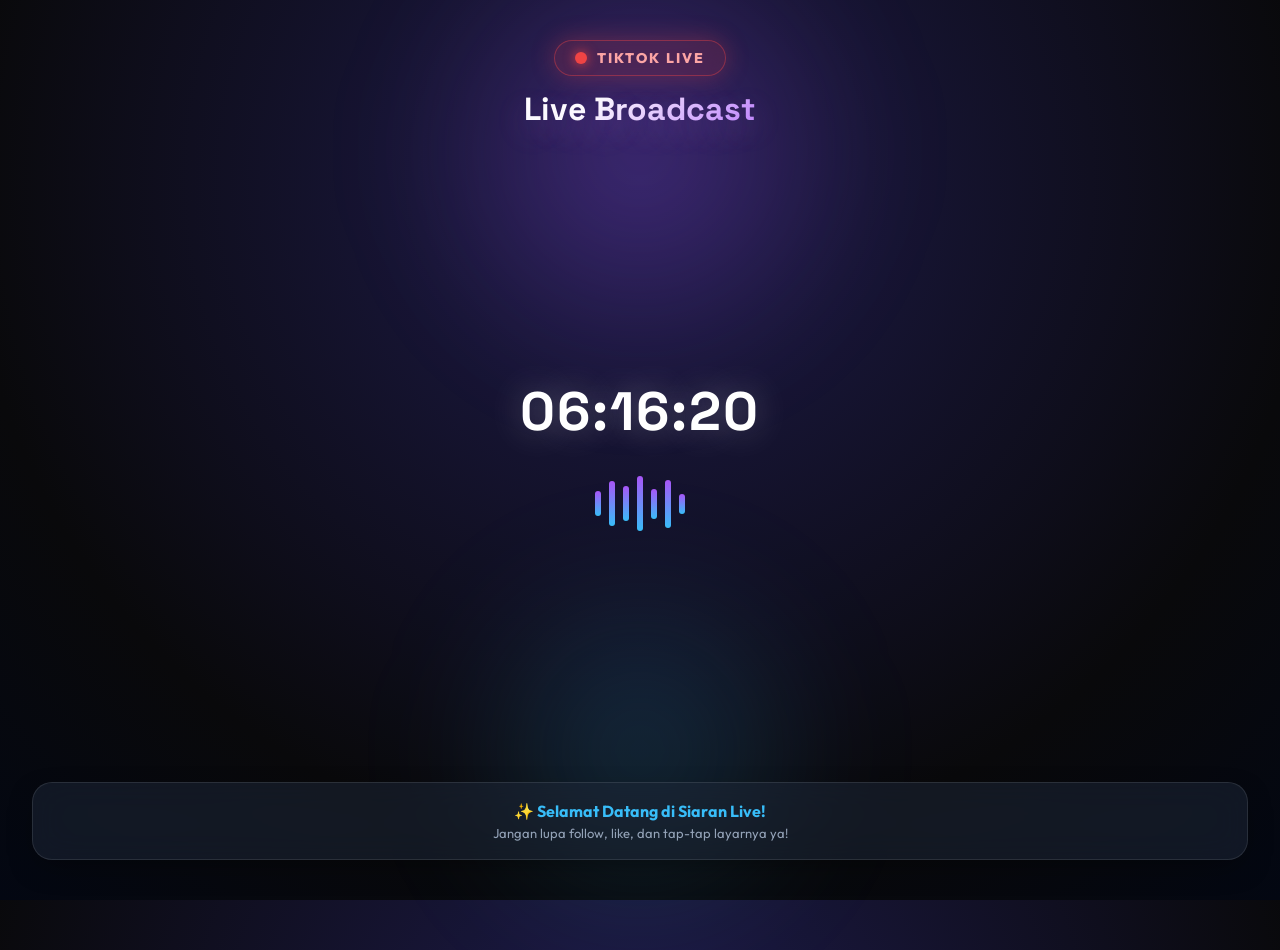
==== templates/overlay.html @ 05031fd7 "first commit" ====
<!DOCTYPE html>
<html lang="id">
<head>
  <meta charset="UTF-8">
  <meta name="viewport" content="width=device-width, initial-scale=1.0">
  <title>TikTok LIVE Stream Overlay</title>
  <link rel="preconnect" href="https://fonts.googleapis.com">
  <link rel="preconnect" href="https://fonts.gstatic.com" crossorigin>
  <link href="https://fonts.googleapis.com/css2?family=Outfit:wght@400;600;800;900&family=Space+Grotesk:wght@600;700&display=swap" rel="stylesheet">
  <style>
    * {
      box-sizing: border-box;
      margin: 0;
      padding: 0;
      cursor: none !important; /* Hide mouse cursor completely */
      user-select: none;
    }

    body {
      width: 100vw;
      height: 100vh;
      overflow: hidden;
      background: radial-gradient(circle at 50% 20%, #1e1b4b 0%, #09090b 70%, #030712 100%);
      font-family: 'Outfit', sans-serif;
      color: #f8fafc;
      display: flex;
      flex-direction: column;
      justify-content: space-between;
      padding: 40px 32px;
      position: relative;
    }

    /* Ambient Background Glow */
    .ambient-glow-1 {
      position: absolute;
      top: -100px;
      left: 50%;
      transform: translateX(-50%);
      width: 500px;
      height: 500px;
      background: radial-gradient(circle, rgba(168, 85, 247, 0.25) 0%, transparent 70%);
      filter: blur(50px);
      z-index: 1;
      pointer-events: none;
    }

    .ambient-glow-2 {
      position: absolute;
      bottom: -50px;
      left: 50%;
      transform: translateX(-50%);
      width: 400px;
      height: 400px;
      background: radial-gradient(circle, rgba(56, 189, 248, 0.2) 0%, transparent 70%);
      filter: blur(60px);
      z-index: 1;
      pointer-events: none;
    }

    /* Header */
    .overlay-header {
      position: relative;
      z-index: 10;
      display: flex;
      flex-direction: column;
      align-items: center;
      gap: 14px;
    }

    .live-pill {
      display: inline-flex;
      align-items: center;
      gap: 10px;
      background: rgba(239, 68, 68, 0.15);
      border: 1px solid rgba(239, 68, 68, 0.4);
      padding: 8px 20px;
      border-radius: 999px;
      backdrop-filter: blur(12px);
      box-shadow: 0 0 25px rgba(239, 68, 68, 0.3);
    }

    .pulse-dot {
      width: 12px;
      height: 12px;
      background-color: #ef4444;
      border-radius: 50%;
      box-shadow: 0 0 12px #ef4444;
      animation: pulse 1.5s infinite;
    }

    @keyframes pulse {
      0% { transform: scale(0.9); opacity: 0.8; }
      50% { transform: scale(1.2); opacity: 1; }
      100% { transform: scale(0.9); opacity: 0.8; }
    }

    .live-text {
      font-size: 14px;
      font-weight: 800;
      letter-spacing: 2px;
      color: #fca5a5;
      text-transform: uppercase;
    }

    .stream-title {
      font-family: 'Space Grotesk', sans-serif;
      font-size: 32px;
      font-weight: 800;
      text-align: center;
      background: linear-gradient(135deg, #ffffff 30%, #c084fc 100%);
      -webkit-background-clip: text;
      -webkit-text-fill-color: transparent;
      text-shadow: 0 10px 30px rgba(192, 132, 252, 0.3);
      line-height: 1.2;
    }

    /* Center Content / Audio Waves */
    .center-content {
      position: relative;
      z-index: 10;
      display: flex;
      flex-direction: column;
      align-items: center;
      justify-content: center;
      gap: 28px;
    }

    .clock-display {
      font-family: 'Space Grotesk', sans-serif;
      font-size: 54px;
      font-weight: 800;
      letter-spacing: 2px;
      color: #ffffff;
      text-shadow: 0 0 35px rgba(255, 255, 255, 0.3);
    }

    .wave-container {
      display: flex;
      align-items: center;
      gap: 8px;
      height: 60px;
    }

    .wave-bar {
      width: 6px;
      background: linear-gradient(180deg, #a855f7, #38bdf8);
      border-radius: 999px;
      animation: wave 1.2s ease-in-out infinite alternate;
    }

    .wave-bar:nth-child(1) { height: 25px; animation-delay: 0.1s; }
    .wave-bar:nth-child(2) { height: 45px; animation-delay: 0.2s; }
    .wave-bar:nth-child(3) { height: 35px; animation-delay: 0.4s; }
    .wave-bar:nth-child(4) { height: 55px; animation-delay: 0.3s; }
    .wave-bar:nth-child(5) { height: 30px; animation-delay: 0.5s; }
    .wave-bar:nth-child(6) { height: 48px; animation-delay: 0.15s; }
    .wave-bar:nth-child(7) { height: 20px; animation-delay: 0.35s; }

    @keyframes wave {
      0% { transform: scaleY(0.4); }
      100% { transform: scaleY(1.3); }
    }

    /* Footer Glass Card */
    .footer-card {
      position: relative;
      z-index: 10;
      background: rgba(30, 41, 59, 0.5);
      border: 1px solid rgba(255, 255, 255, 0.1);
      border-radius: 20px;
      padding: 18px 24px;
      backdrop-filter: blur(16px);
      text-align: center;
      box-shadow: 0 10px 30px -10px rgba(0, 0, 0, 0.5);
    }

    .footer-highlight {
      font-weight: 700;
      font-size: 16px;
      color: #38bdf8;
      margin-bottom: 4px;
    }

    .footer-sub {
      font-size: 13px;
      color: #94a3b8;
    }
  </style>
</head>
<body>
  <div class="ambient-glow-1"></div>
  <div class="ambient-glow-2"></div>

  <!-- Header -->
  <header class="overlay-header">
    <div class="live-pill">
      <span class="pulse-dot"></span>
      <span class="live-text">TIKTOK LIVE</span>
    </div>
    <h1 class="stream-title" id="streamTitleText">Live Broadcast</h1>
  </header>

  <!-- Center Content -->
  <main class="center-content">
    <div class="clock-display" id="clockText">00:00:00</div>
    <div class="wave-container">
      <div class="wave-bar"></div>
      <div class="wave-bar"></div>
      <div class="wave-bar"></div>
      <div class="wave-bar"></div>
      <div class="wave-bar"></div>
      <div class="wave-bar"></div>
      <div class="wave-bar"></div>
    </div>
  </main>

  <!-- Footer -->
  <footer class="footer-card">
    <div class="footer-highlight">✨ Selamat Datang di Siaran Live!</div>
    <div class="footer-sub">Jangan lupa follow, like, dan tap-tap layarnya ya!</div>
  </footer>

  <script>
    // Live Clock
    function updateClock() {
      const now = new Date();
      const h = String(now.getHours()).padStart(2, '0');
      const m = String(now.getMinutes()).padStart(2, '0');
      const s = String(now.getSeconds()).padStart(2, '0');
      document.getElementById('clockText').textContent = `${h}:${m}:${s}`;
    }
    setInterval(updateClock, 1000);
    updateClock();

    // Query param title override support: ?title=My+Stream+Title
    const urlParams = new URLSearchParams(window.location.search);
    const title = urlParams.get('title');
    if (title) {
      document.getElementById('streamTitleText').textContent = title;
    }
  </script>
</body>
</html>
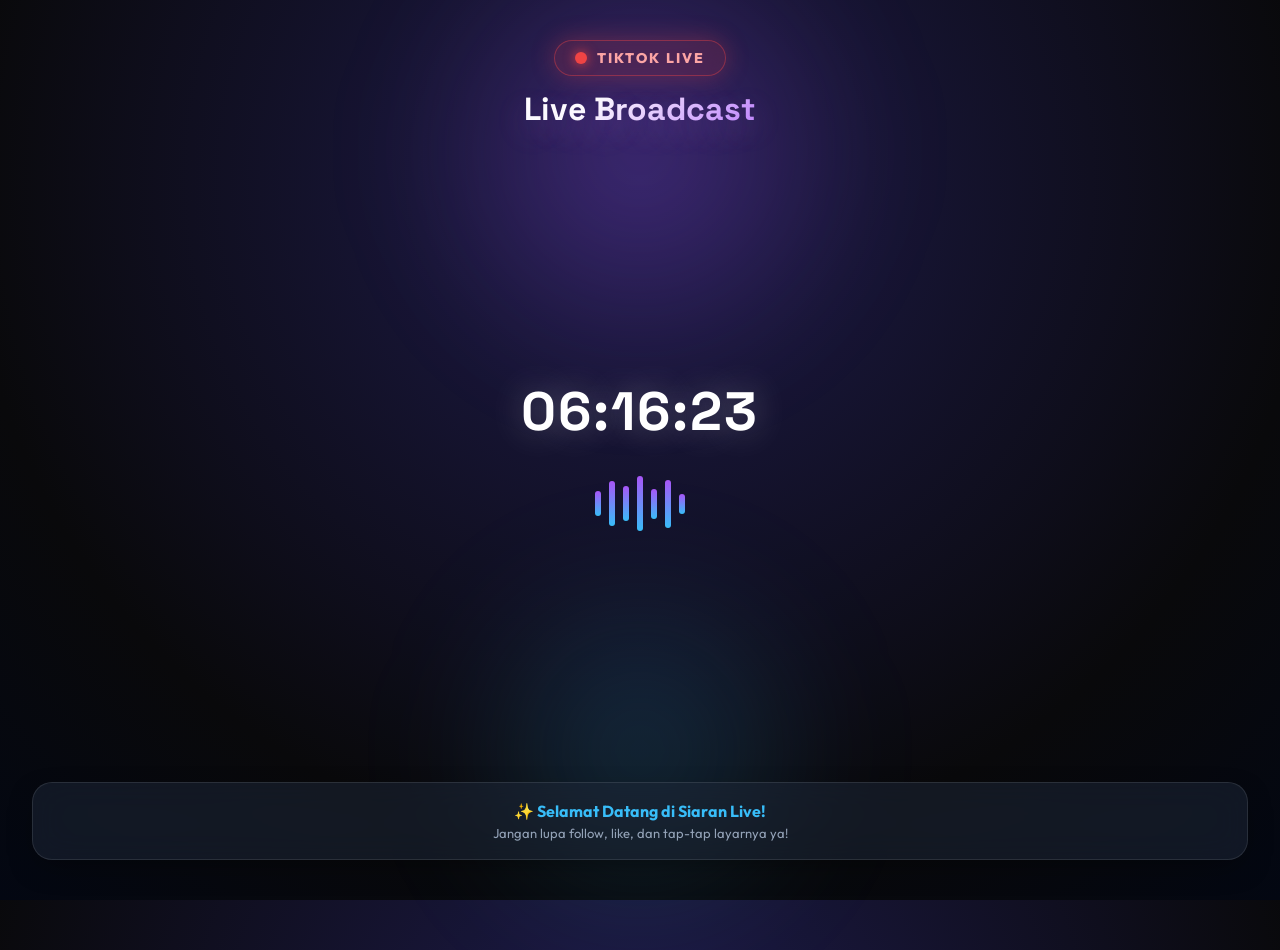
==== commit 1d1ab23e: "feat: add save settings persistence and overlay cache buster" ====
--- a/templates/overlay.html
+++ b/templates/overlay.html
@@ -3,6 +3,9 @@
 <head>
   <meta charset="UTF-8">
   <meta name="viewport" content="width=device-width, initial-scale=1.0">
+  <meta http-equiv="Cache-Control" content="no-cache, no-store, must-revalidate"/>
+  <meta http-equiv="Pragma" content="no-cache"/>
+  <meta http-equiv="Expires" content="0"/>
   <title>TikTok LIVE Stream Overlay</title>
   <link rel="preconnect" href="https://fonts.googleapis.com">
   <link rel="preconnect" href="https://fonts.gstatic.com" crossorigin>
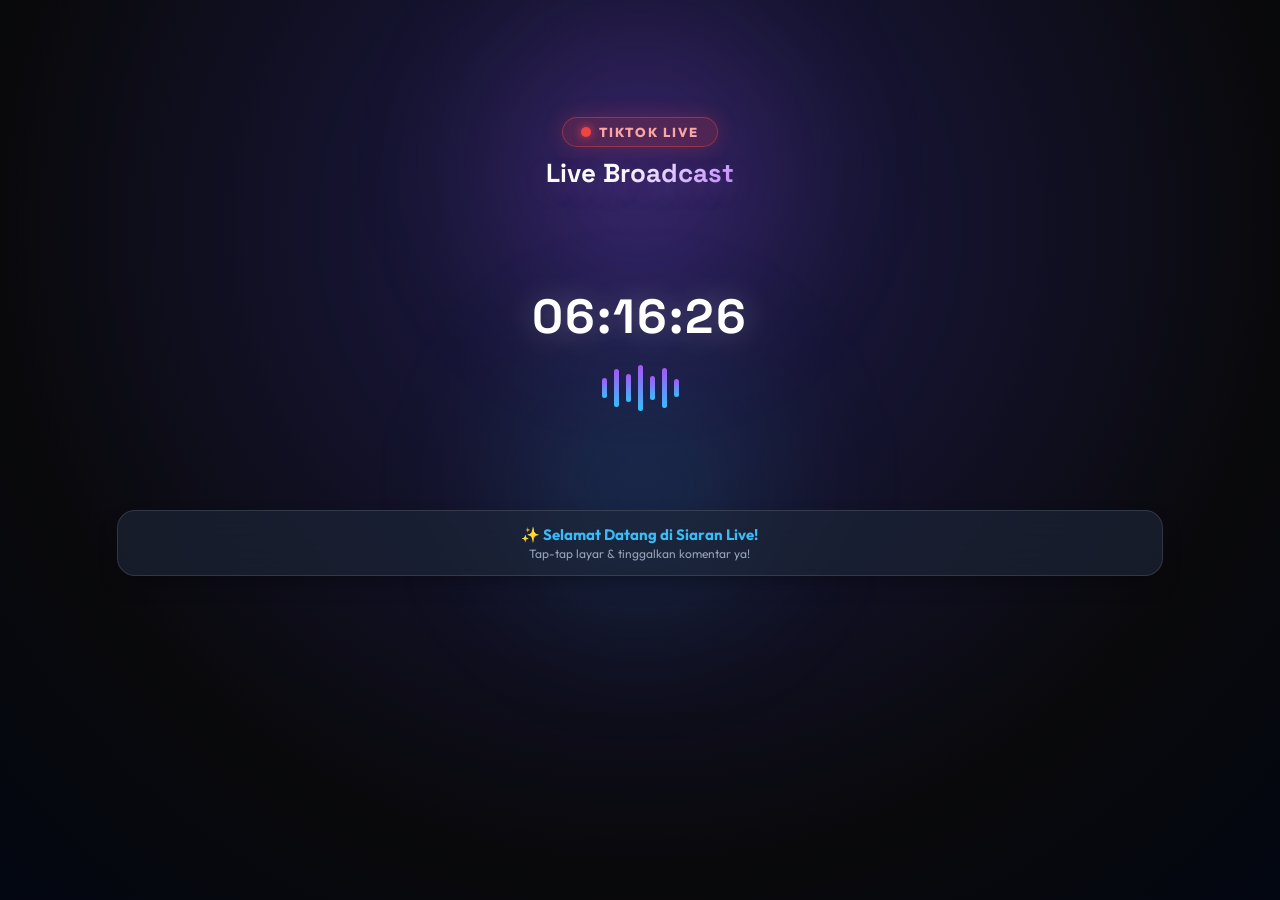
==== commit 53eaf275: "feat: add TikTok Live Safe-Zone guide and safe-zone aware overlay layout" ====
--- a/templates/overlay.html
+++ b/templates/overlay.html
@@ -19,29 +19,36 @@
       user-select: none;
     }
 
+    /*
+     * TikTok LIVE Mobile Safe-Zone Tuning:
+     * - Top 14vh: Safe from streamer avatar, host rankings, goals, and close button.
+     * - Bottom 38vh: Safe from scrolling live comments, gift box, share, and chat input.
+     * - Horizontal 8vw: Safe from 19.5:9 / 20:9 smartphone aspect-fill zoom-in crop.
+     */
     body {
       width: 100vw;
       height: 100vh;
       overflow: hidden;
-      background: radial-gradient(circle at 50% 20%, #1e1b4b 0%, #09090b 70%, #030712 100%);
+      background: radial-gradient(circle at 50% 25%, #1e1b4b 0%, #09090b 70%, #030712 100%);
       font-family: 'Outfit', sans-serif;
       color: #f8fafc;
       display: flex;
       flex-direction: column;
       justify-content: space-between;
-      padding: 40px 32px;
+      align-items: center;
+      padding: 13vh 7vw 36vh 7vw;
       position: relative;
     }
 
     /* Ambient Background Glow */
     .ambient-glow-1 {
       position: absolute;
-      top: -100px;
+      top: -60px;
       left: 50%;
       transform: translateX(-50%);
-      width: 500px;
-      height: 500px;
-      background: radial-gradient(circle, rgba(168, 85, 247, 0.25) 0%, transparent 70%);
+      width: 450px;
+      height: 450px;
+      background: radial-gradient(circle, rgba(168, 85, 247, 0.22) 0%, transparent 70%);
       filter: blur(50px);
       z-index: 1;
       pointer-events: none;
@@ -49,12 +56,12 @@
 
     .ambient-glow-2 {
       position: absolute;
-      bottom: -50px;
+      bottom: 25%;
       left: 50%;
       transform: translateX(-50%);
-      width: 400px;
-      height: 400px;
-      background: radial-gradient(circle, rgba(56, 189, 248, 0.2) 0%, transparent 70%);
+      width: 380px;
+      height: 380px;
+      background: radial-gradient(circle, rgba(56, 189, 248, 0.18) 0%, transparent 70%);
       filter: blur(60px);
       z-index: 1;
       pointer-events: none;
@@ -67,27 +74,28 @@
       display: flex;
       flex-direction: column;
       align-items: center;
-      gap: 14px;
+      gap: 10px;
+      width: 100%;
     }
 
     .live-pill {
       display: inline-flex;
       align-items: center;
-      gap: 10px;
-      background: rgba(239, 68, 68, 0.15);
-      border: 1px solid rgba(239, 68, 68, 0.4);
-      padding: 8px 20px;
+      gap: 8px;
+      background: rgba(239, 68, 68, 0.18);
+      border: 1px solid rgba(239, 68, 68, 0.45);
+      padding: 6px 18px;
       border-radius: 999px;
       backdrop-filter: blur(12px);
-      box-shadow: 0 0 25px rgba(239, 68, 68, 0.3);
+      box-shadow: 0 0 20px rgba(239, 68, 68, 0.25);
     }
 
     .pulse-dot {
-      width: 12px;
-      height: 12px;
+      width: 10px;
+      height: 10px;
       background-color: #ef4444;
       border-radius: 50%;
-      box-shadow: 0 0 12px #ef4444;
+      box-shadow: 0 0 10px #ef4444;
       animation: pulse 1.5s infinite;
     }
 
@@ -98,7 +106,7 @@
     }
 
     .live-text {
-      font-size: 14px;
+      font-size: 13px;
       font-weight: 800;
       letter-spacing: 2px;
       color: #fca5a5;
@@ -107,14 +115,16 @@
 
     .stream-title {
       font-family: 'Space Grotesk', sans-serif;
-      font-size: 32px;
+      font-size: 26px;
       font-weight: 800;
       text-align: center;
-      background: linear-gradient(135deg, #ffffff 30%, #c084fc 100%);
+      background: linear-gradient(135deg, #ffffff 40%, #c084fc 100%);
       -webkit-background-clip: text;
       -webkit-text-fill-color: transparent;
-      text-shadow: 0 10px 30px rgba(192, 132, 252, 0.3);
-      line-height: 1.2;
+      text-shadow: 0 8px 24px rgba(192, 132, 252, 0.25);
+      line-height: 1.25;
+      max-width: 90%;
+      word-break: break-word;
     }
 
     /* Center Content / Audio Waves */
@@ -125,39 +135,41 @@
       flex-direction: column;
       align-items: center;
       justify-content: center;
-      gap: 28px;
+      gap: 16px;
+      margin: auto 0;
+      width: 100%;
     }
 
     .clock-display {
       font-family: 'Space Grotesk', sans-serif;
-      font-size: 54px;
+      font-size: 48px;
       font-weight: 800;
       letter-spacing: 2px;
       color: #ffffff;
-      text-shadow: 0 0 35px rgba(255, 255, 255, 0.3);
+      text-shadow: 0 0 30px rgba(255, 255, 255, 0.25);
     }
 
     .wave-container {
       display: flex;
       align-items: center;
-      gap: 8px;
-      height: 60px;
+      gap: 7px;
+      height: 50px;
     }
 
     .wave-bar {
-      width: 6px;
+      width: 5px;
       background: linear-gradient(180deg, #a855f7, #38bdf8);
       border-radius: 999px;
       animation: wave 1.2s ease-in-out infinite alternate;
     }
 
-    .wave-bar:nth-child(1) { height: 25px; animation-delay: 0.1s; }
-    .wave-bar:nth-child(2) { height: 45px; animation-delay: 0.2s; }
-    .wave-bar:nth-child(3) { height: 35px; animation-delay: 0.4s; }
-    .wave-bar:nth-child(4) { height: 55px; animation-delay: 0.3s; }
-    .wave-bar:nth-child(5) { height: 30px; animation-delay: 0.5s; }
-    .wave-bar:nth-child(6) { height: 48px; animation-delay: 0.15s; }
-    .wave-bar:nth-child(7) { height: 20px; animation-delay: 0.35s; }
+    .wave-bar:nth-child(1) { height: 20px; animation-delay: 0.1s; }
+    .wave-bar:nth-child(2) { height: 38px; animation-delay: 0.2s; }
+    .wave-bar:nth-child(3) { height: 28px; animation-delay: 0.4s; }
+    .wave-bar:nth-child(4) { height: 46px; animation-delay: 0.3s; }
+    .wave-bar:nth-child(5) { height: 24px; animation-delay: 0.5s; }
+    .wave-bar:nth-child(6) { height: 40px; animation-delay: 0.15s; }
+    .wave-bar:nth-child(7) { height: 18px; animation-delay: 0.35s; }
 
     @keyframes wave {
       0% { transform: scaleY(0.4); }
@@ -168,24 +180,26 @@
     .footer-card {
       position: relative;
       z-index: 10;
-      background: rgba(30, 41, 59, 0.5);
-      border: 1px solid rgba(255, 255, 255, 0.1);
-      border-radius: 20px;
-      padding: 18px 24px;
+      background: rgba(30, 41, 59, 0.6);
+      border: 1px solid rgba(255, 255, 255, 0.12);
+      border-radius: 18px;
+      padding: 14px 20px;
       backdrop-filter: blur(16px);
       text-align: center;
-      box-shadow: 0 10px 30px -10px rgba(0, 0, 0, 0.5);
+      box-shadow: 0 10px 25px -10px rgba(0, 0, 0, 0.5);
+      width: 100%;
+      max-width: 95%;
     }
 
     .footer-highlight {
       font-weight: 700;
-      font-size: 16px;
+      font-size: 15px;
       color: #38bdf8;
-      margin-bottom: 4px;
+      margin-bottom: 2px;
     }
 
     .footer-sub {
-      font-size: 13px;
+      font-size: 12px;
       color: #94a3b8;
     }
   </style>
@@ -194,7 +208,7 @@
   <div class="ambient-glow-1"></div>
   <div class="ambient-glow-2"></div>
 
-  <!-- Header -->
+  <!-- Header (Safe Zone Aware) -->
   <header class="overlay-header">
     <div class="live-pill">
       <span class="pulse-dot"></span>
@@ -203,7 +217,7 @@
     <h1 class="stream-title" id="streamTitleText">Live Broadcast</h1>
   </header>
 
-  <!-- Center Content -->
+  <!-- Center Content (Always in Safe Area) -->
   <main class="center-content">
     <div class="clock-display" id="clockText">00:00:00</div>
     <div class="wave-container">
@@ -217,10 +231,10 @@
     </div>
   </main>
 
-  <!-- Footer -->
+  <!-- Footer (Placed Above TikTok Comments Area) -->
   <footer class="footer-card">
     <div class="footer-highlight">✨ Selamat Datang di Siaran Live!</div>
-    <div class="footer-sub">Jangan lupa follow, like, dan tap-tap layarnya ya!</div>
+    <div class="footer-sub">Tap-tap layar & tinggalkan komentar ya!</div>
   </footer>
 
   <script>
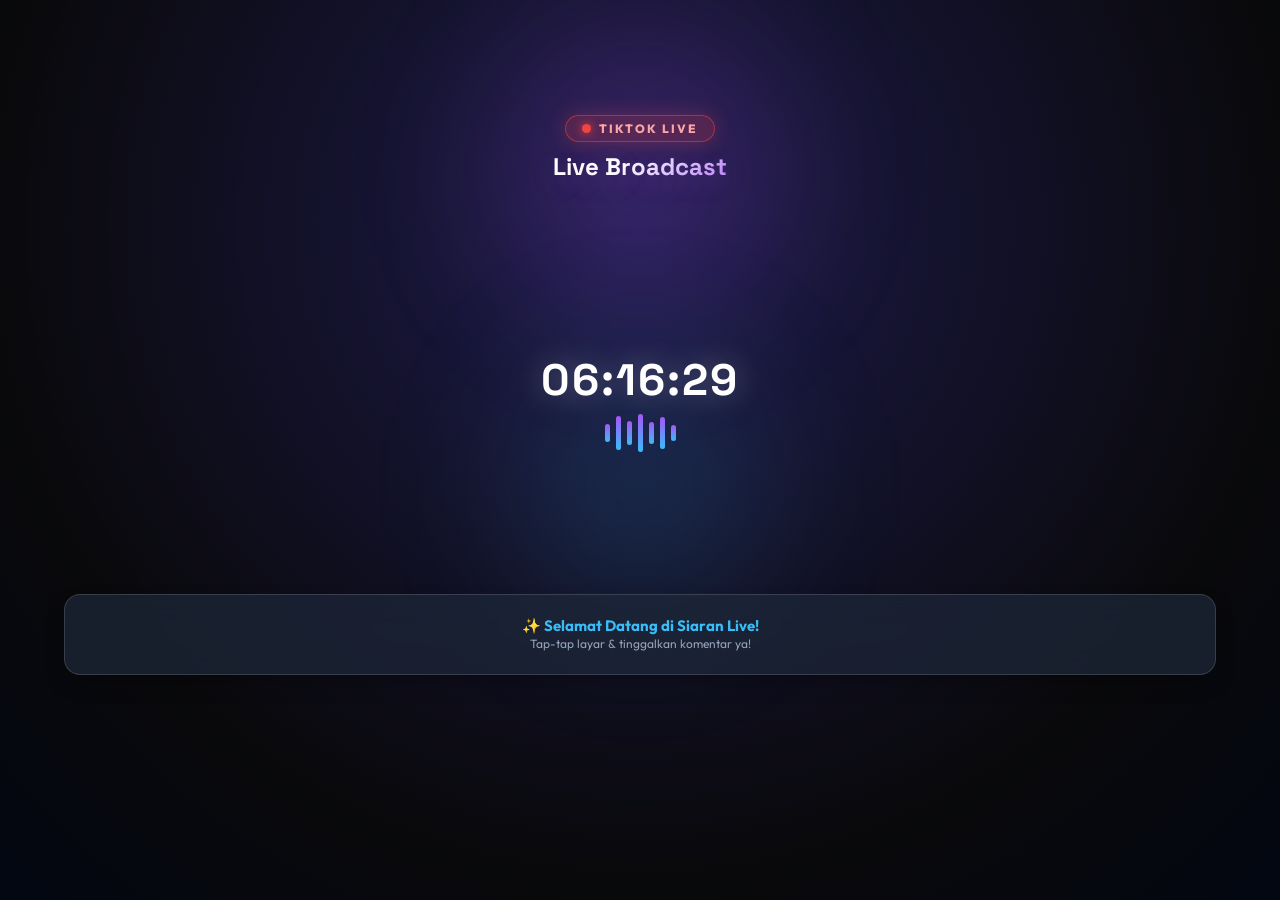
==== commit 1902dbeb: "feat(studio): add visual drag-and-drop overlay canvas with custom text and running marquee support" ====
--- a/templates/overlay.html
+++ b/templates/overlay.html
@@ -9,22 +9,16 @@
   <title>TikTok LIVE Stream Overlay</title>
   <link rel="preconnect" href="https://fonts.googleapis.com">
   <link rel="preconnect" href="https://fonts.gstatic.com" crossorigin>
-  <link href="https://fonts.googleapis.com/css2?family=Outfit:wght@400;600;800;900&family=Space+Grotesk:wght@600;700&display=swap" rel="stylesheet">
+  <link href="https://fonts.googleapis.com/css2?family=Outfit:wght@400;600;800;900&family=Space+Grotesk:wght@600;700;800&display=swap" rel="stylesheet">
   <style>
     * {
       box-sizing: border-box;
       margin: 0;
       padding: 0;
-      cursor: none !important; /* Hide mouse cursor completely */
+      cursor: none !important; /* Hide mouse cursor completely on stream output */
       user-select: none;
     }
 
-    /*
-     * TikTok LIVE Mobile Safe-Zone Tuning:
-     * - Top 14vh: Safe from streamer avatar, host rankings, goals, and close button.
-     * - Bottom 38vh: Safe from scrolling live comments, gift box, share, and chat input.
-     * - Horizontal 8vw: Safe from 19.5:9 / 20:9 smartphone aspect-fill zoom-in crop.
-     */
     body {
       width: 100vw;
       height: 100vh;
@@ -32,11 +26,6 @@
       background: radial-gradient(circle at 50% 25%, #1e1b4b 0%, #09090b 70%, #030712 100%);
       font-family: 'Outfit', sans-serif;
       color: #f8fafc;
-      display: flex;
-      flex-direction: column;
-      justify-content: space-between;
-      align-items: center;
-      padding: 13vh 7vw 36vh 7vw;
       position: relative;
     }
 
@@ -67,32 +56,52 @@
       pointer-events: none;
     }
 
-    /* Header */
+    /* Canvas Elements Layer */
+    #overlayCanvas {
+      position: absolute;
+      top: 0;
+      left: 0;
+      width: 100vw;
+      height: 100vh;
+      z-index: 10;
+      pointer-events: none;
+    }
+
+    .canvas-item {
+      position: absolute;
+      display: flex;
+      flex-direction: column;
+      align-items: center;
+      justify-content: center;
+      transition: top 0.2s ease, left 0.2s ease, width 0.2s ease, height 0.2s ease;
+      box-sizing: border-box;
+    }
+
+    /* Element: Header (Live Pill & Title) */
     .overlay-header {
-      position: relative;
-      z-index: 10;
       display: flex;
       flex-direction: column;
       align-items: center;
       gap: 10px;
       width: 100%;
+      text-align: center;
     }
 
     .live-pill {
       display: inline-flex;
       align-items: center;
       gap: 8px;
-      background: rgba(239, 68, 68, 0.18);
-      border: 1px solid rgba(239, 68, 68, 0.45);
-      padding: 6px 18px;
+      background: rgba(239, 68, 68, 0.2);
+      border: 1px solid rgba(239, 68, 68, 0.5);
+      padding: 5px 16px;
       border-radius: 999px;
       backdrop-filter: blur(12px);
-      box-shadow: 0 0 20px rgba(239, 68, 68, 0.25);
+      box-shadow: 0 0 20px rgba(239, 68, 68, 0.3);
     }
 
     .pulse-dot {
-      width: 10px;
-      height: 10px;
+      width: 9px;
+      height: 9px;
       background-color: #ef4444;
       border-radius: 50%;
       box-shadow: 0 0 10px #ef4444;
@@ -106,7 +115,7 @@
     }
 
     .live-text {
-      font-size: 13px;
+      font-size: 12px;
       font-weight: 800;
       letter-spacing: 2px;
       color: #fca5a5;
@@ -115,7 +124,7 @@
 
     .stream-title {
       font-family: 'Space Grotesk', sans-serif;
-      font-size: 26px;
+      font-size: 24px;
       font-weight: 800;
       text-align: center;
       background: linear-gradient(135deg, #ffffff 40%, #c084fc 100%);
@@ -123,37 +132,36 @@
       -webkit-text-fill-color: transparent;
       text-shadow: 0 8px 24px rgba(192, 132, 252, 0.25);
       line-height: 1.25;
-      max-width: 90%;
+      max-width: 95%;
       word-break: break-word;
     }
 
-    /* Center Content / Audio Waves */
+    /* Element: Clock & Visualizer Waves */
     .center-content {
-      position: relative;
-      z-index: 10;
       display: flex;
       flex-direction: column;
       align-items: center;
       justify-content: center;
-      gap: 16px;
-      margin: auto 0;
+      gap: 12px;
       width: 100%;
+      height: 100%;
     }
 
     .clock-display {
       font-family: 'Space Grotesk', sans-serif;
-      font-size: 48px;
+      font-size: 44px;
       font-weight: 800;
       letter-spacing: 2px;
       color: #ffffff;
-      text-shadow: 0 0 30px rgba(255, 255, 255, 0.25);
+      text-shadow: 0 0 30px rgba(255, 255, 255, 0.3);
+      line-height: 1;
     }
 
     .wave-container {
       display: flex;
       align-items: center;
-      gap: 7px;
-      height: 50px;
+      gap: 6px;
+      height: 38px;
     }
 
     .wave-bar {
@@ -163,44 +171,98 @@
       animation: wave 1.2s ease-in-out infinite alternate;
     }
 
-    .wave-bar:nth-child(1) { height: 20px; animation-delay: 0.1s; }
-    .wave-bar:nth-child(2) { height: 38px; animation-delay: 0.2s; }
-    .wave-bar:nth-child(3) { height: 28px; animation-delay: 0.4s; }
-    .wave-bar:nth-child(4) { height: 46px; animation-delay: 0.3s; }
-    .wave-bar:nth-child(5) { height: 24px; animation-delay: 0.5s; }
-    .wave-bar:nth-child(6) { height: 40px; animation-delay: 0.15s; }
-    .wave-bar:nth-child(7) { height: 18px; animation-delay: 0.35s; }
+    .wave-bar:nth-child(1) { height: 18px; animation-delay: 0.1s; }
+    .wave-bar:nth-child(2) { height: 34px; animation-delay: 0.2s; }
+    .wave-bar:nth-child(3) { height: 24px; animation-delay: 0.4s; }
+    .wave-bar:nth-child(4) { height: 38px; animation-delay: 0.3s; }
+    .wave-bar:nth-child(5) { height: 22px; animation-delay: 0.5s; }
+    .wave-bar:nth-child(6) { height: 32px; animation-delay: 0.15s; }
+    .wave-bar:nth-child(7) { height: 16px; animation-delay: 0.35s; }
 
     @keyframes wave {
       0% { transform: scaleY(0.4); }
       100% { transform: scaleY(1.3); }
     }
 
-    /* Footer Glass Card */
-    .footer-card {
-      position: relative;
-      z-index: 10;
-      background: rgba(30, 41, 59, 0.6);
-      border: 1px solid rgba(255, 255, 255, 0.12);
-      border-radius: 18px;
-      padding: 14px 20px;
+    /* Element: Glass Banner / Card */
+    .banner-card {
+      background: rgba(30, 41, 59, 0.7);
+      border: 1px solid rgba(255, 255, 255, 0.14);
+      border-radius: 16px;
+      padding: 10px 16px;
       backdrop-filter: blur(16px);
       text-align: center;
       box-shadow: 0 10px 25px -10px rgba(0, 0, 0, 0.5);
       width: 100%;
-      max-width: 95%;
-    }
-
-    .footer-highlight {
+      height: 100%;
+      display: flex;
+      flex-direction: column;
+      align-items: center;
+      justify-content: center;
+    }
+
+    .banner-title {
       font-weight: 700;
       font-size: 15px;
       color: #38bdf8;
+      line-height: 1.2;
       margin-bottom: 2px;
     }
 
-    .footer-sub {
+    .banner-sub {
       font-size: 12px;
       color: #94a3b8;
+      line-height: 1.2;
+    }
+
+    /* Element: Custom Static Text */
+    .custom-text-box {
+      width: 100%;
+      height: 100%;
+      display: flex;
+      align-items: center;
+      justify-content: center;
+      padding: 6px 12px;
+      border-radius: 12px;
+      text-align: center;
+      font-weight: 700;
+      line-height: 1.25;
+      word-break: break-word;
+      text-shadow: 0 2px 8px rgba(0, 0, 0, 0.8);
+    }
+
+    /* Element: Marquee Running Text */
+    .marquee-wrapper {
+      width: 100%;
+      height: 100%;
+      display: flex;
+      align-items: center;
+      overflow: hidden;
+      white-space: nowrap;
+      border-radius: 12px;
+      padding: 0 10px;
+      border: 1px solid rgba(255, 255, 255, 0.12);
+      backdrop-filter: blur(8px);
+    }
+
+    .marquee-track {
+      display: inline-flex;
+      align-items: center;
+      padding-left: 100%;
+      animation: marquee-anim 16s linear infinite;
+      font-weight: 600;
+      font-size: 14px;
+    }
+
+    .marquee-spacer {
+      margin: 0 16px;
+      color: #f43f5e;
+      font-size: 12px;
+    }
+
+    @keyframes marquee-anim {
+      0% { transform: translateX(0); }
+      100% { transform: translateX(-100%); }
     }
   </style>
 </head>
@@ -208,53 +270,182 @@
   <div class="ambient-glow-1"></div>
   <div class="ambient-glow-2"></div>
 
-  <!-- Header (Safe Zone Aware) -->
-  <header class="overlay-header">
-    <div class="live-pill">
-      <span class="pulse-dot"></span>
-      <span class="live-text">TIKTOK LIVE</span>
-    </div>
-    <h1 class="stream-title" id="streamTitleText">Live Broadcast</h1>
-  </header>
-
-  <!-- Center Content (Always in Safe Area) -->
-  <main class="center-content">
-    <div class="clock-display" id="clockText">00:00:00</div>
-    <div class="wave-container">
-      <div class="wave-bar"></div>
-      <div class="wave-bar"></div>
-      <div class="wave-bar"></div>
-      <div class="wave-bar"></div>
-      <div class="wave-bar"></div>
-      <div class="wave-bar"></div>
-      <div class="wave-bar"></div>
-    </div>
-  </main>
-
-  <!-- Footer (Placed Above TikTok Comments Area) -->
-  <footer class="footer-card">
-    <div class="footer-highlight">✨ Selamat Datang di Siaran Live!</div>
-    <div class="footer-sub">Tap-tap layar & tinggalkan komentar ya!</div>
-  </footer>
+  <!-- Dynamic Canvas Elements Layer -->
+  <div id="overlayCanvas"></div>
 
   <script>
-    // Live Clock
+    // Live Clock State
+    let clockInterval = null;
     function updateClock() {
       const now = new Date();
       const h = String(now.getHours()).padStart(2, '0');
       const m = String(now.getMinutes()).padStart(2, '0');
       const s = String(now.getSeconds()).padStart(2, '0');
-      document.getElementById('clockText').textContent = `${h}:${m}:${s}`;
-    }
-    setInterval(updateClock, 1000);
-    updateClock();
-
-    // Query param title override support: ?title=My+Stream+Title
+      const el = document.getElementById('liveClockDisplay');
+      if (el) el.textContent = `${h}:${m}:${s}`;
+    }
+
+    // Default Fallback Elements
+    const DEFAULT_LAYOUT = {
+      elements: [
+        {
+          id: "el_header",
+          type: "header",
+          title: "TIKTOK LIVE",
+          subtitle: "Live Broadcast",
+          x: 5, y: 12, w: 90, h: 9,
+          fontSize: 24,
+          color: "#ffffff",
+          bgColor: "rgba(0, 0, 0, 0)",
+          visible: true
+        },
+        {
+          id: "el_clock",
+          type: "clock",
+          title: "Jam & Wave",
+          subtitle: "",
+          x: 10, y: 38, w: 80, h: 14,
+          fontSize: 44,
+          color: "#ffffff",
+          bgColor: "rgba(0, 0, 0, 0)",
+          visible: true
+        },
+        {
+          id: "el_footer",
+          type: "banner",
+          title: "✨ Selamat Datang di Siaran Live!",
+          subtitle: "Tap-tap layar & tinggalkan komentar ya!",
+          x: 5, y: 66, "w": 90, "h": 9,
+          fontSize: 15,
+          color: "#38bdf8",
+          bgColor: "rgba(30, 41, 59, 0.7)",
+          visible: true
+        }
+      ]
+    };
+
+    const canvas = document.getElementById('overlayCanvas');
     const urlParams = new URLSearchParams(window.location.search);
-    const title = urlParams.get('title');
-    if (title) {
-      document.getElementById('streamTitleText').textContent = title;
-    }
+    const queryTitle = urlParams.get('title');
+
+    function renderLayout(layout) {
+      if (!layout || !Array.isArray(layout.elements)) return;
+      canvas.innerHTML = '';
+
+      layout.elements.forEach(item => {
+        if (item.visible === false) return;
+
+        const container = document.createElement('div');
+        container.className = `canvas-item item-${item.type}`;
+        container.id = item.id;
+        container.style.left = `${item.x}%`;
+        container.style.top = `${item.y}%`;
+        container.style.width = `${item.w}%`;
+        container.style.height = `${item.h}%`;
+
+        if (item.type === 'header') {
+          const streamTitle = queryTitle || item.subtitle || 'Live Broadcast';
+          container.innerHTML = `
+            <div class="overlay-header">
+              <div class="live-pill">
+                <span class="pulse-dot"></span>
+                <span class="live-text">${escapeHtml(item.title || 'TIKTOK LIVE')}</span>
+              </div>
+              <h1 class="stream-title" style="font-size: ${item.fontSize || 24}px; color: ${item.color || '#ffffff'};">
+                ${escapeHtml(streamTitle)}
+              </h1>
+            </div>
+          `;
+        } else if (item.type === 'clock') {
+          container.innerHTML = `
+            <div class="center-content">
+              <div class="clock-display" id="liveClockDisplay" style="font-size: ${item.fontSize || 44}px; color: ${item.color || '#ffffff'};">00:00:00</div>
+              <div class="wave-container">
+                <div class="wave-bar"></div>
+                <div class="wave-bar"></div>
+                <div class="wave-bar"></div>
+                <div class="wave-bar"></div>
+                <div class="wave-bar"></div>
+                <div class="wave-bar"></div>
+                <div class="wave-bar"></div>
+              </div>
+            </div>
+          `;
+        } else if (item.type === 'banner') {
+          container.innerHTML = `
+            <div class="banner-card" style="background: ${item.bgColor || 'rgba(30, 41, 59, 0.7)'}; border-color: rgba(255,255,255,0.14);">
+              <div class="banner-title" style="color: ${item.color || '#38bdf8'}; font-size: ${item.fontSize || 15}px;">
+                ${escapeHtml(item.title)}
+              </div>
+              ${item.subtitle ? `<div class="banner-sub">${escapeHtml(item.subtitle)}</div>` : ''}
+            </div>
+          `;
+        } else if (item.type === 'text') {
+          container.innerHTML = `
+            <div class="custom-text-box" style="background: ${item.bgColor || 'transparent'}; color: ${item.color || '#ffffff'}; font-size: ${item.fontSize || 20}px;">
+              ${escapeHtml(item.title)}
+            </div>
+          `;
+        } else if (item.type === 'marquee') {
+          container.innerHTML = `
+            <div class="marquee-wrapper" style="background: ${item.bgColor || 'rgba(15, 23, 42, 0.75)'}; color: ${item.color || '#38bdf8'};">
+              <div class="marquee-track" style="font-size: ${item.fontSize || 14}px;">
+                <span>${escapeHtml(item.title)}</span>
+                <span class="marquee-spacer">✦</span>
+                <span>${escapeHtml(item.title)}</span>
+                <span class="marquee-spacer">✦</span>
+              </div>
+            </div>
+          `;
+        }
+
+        canvas.appendChild(container);
+      });
+
+      updateClock();
+    }
+
+    function escapeHtml(text) {
+      if (!text) return '';
+      return text.toString()
+        .replace(/&/g, '&amp;')
+        .replace(/</g, '&lt;')
+        .replace(/>/g, '&gt;')
+        .replace(/"/g, '&quot;')
+        .replace(/'/g, '&#039;');
+    }
+
+    // BroadcastChannel for instant live updates from the dashboard
+    try {
+      const channel = new BroadcastChannel('tiktok_overlay_channel');
+      channel.onmessage = (e) => {
+        if (e.data && e.data.type === 'LAYOUT_UPDATED' && e.data.layout) {
+          renderLayout(e.data.layout);
+        }
+      };
+    } catch (err) {}
+
+    // Polling for headless / remote instances
+    async function fetchLayout() {
+      try {
+        const res = await fetch('/api/overlay/layout?_t=' + Date.now());
+        const data = await res.json();
+        if (data.ok && data.layout) {
+          renderLayout(data.layout);
+        }
+      } catch (err) {
+        // Fallback default
+        if (!canvas.children.length) renderLayout(DEFAULT_LAYOUT);
+      }
+    }
+
+    // Clock Interval
+    if (!clockInterval) {
+      clockInterval = setInterval(updateClock, 1000);
+    }
+
+    fetchLayout();
+    setInterval(fetchLayout, 3000);
   </script>
 </body>
-</html>
+</html>
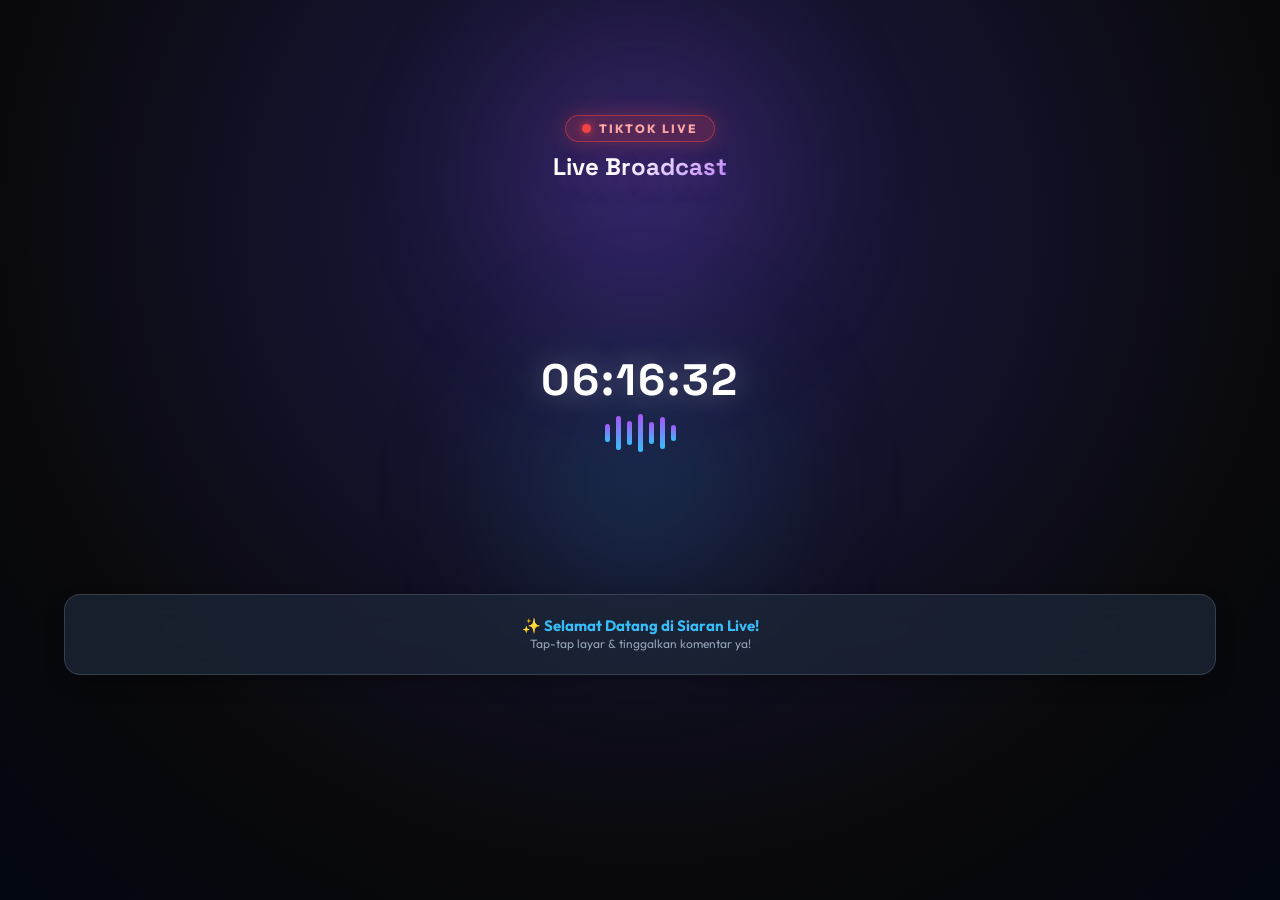
==== commit 701e59b2: "fix(streamer): fix black screen on live by removing Xvfb composite redirect and adding instant overl" ====
--- a/templates/overlay.html
+++ b/templates/overlay.html
@@ -444,6 +444,10 @@
       clockInterval = setInterval(updateClock, 1000);
     }
 
+    // Immediate synchronous render of default elements so screen is never blank/black
+    renderLayout(DEFAULT_LAYOUT);
+
+    // Initial fetch to load saved studio layout & custom text
     fetchLayout();
     setInterval(fetchLayout, 3000);
   </script>
